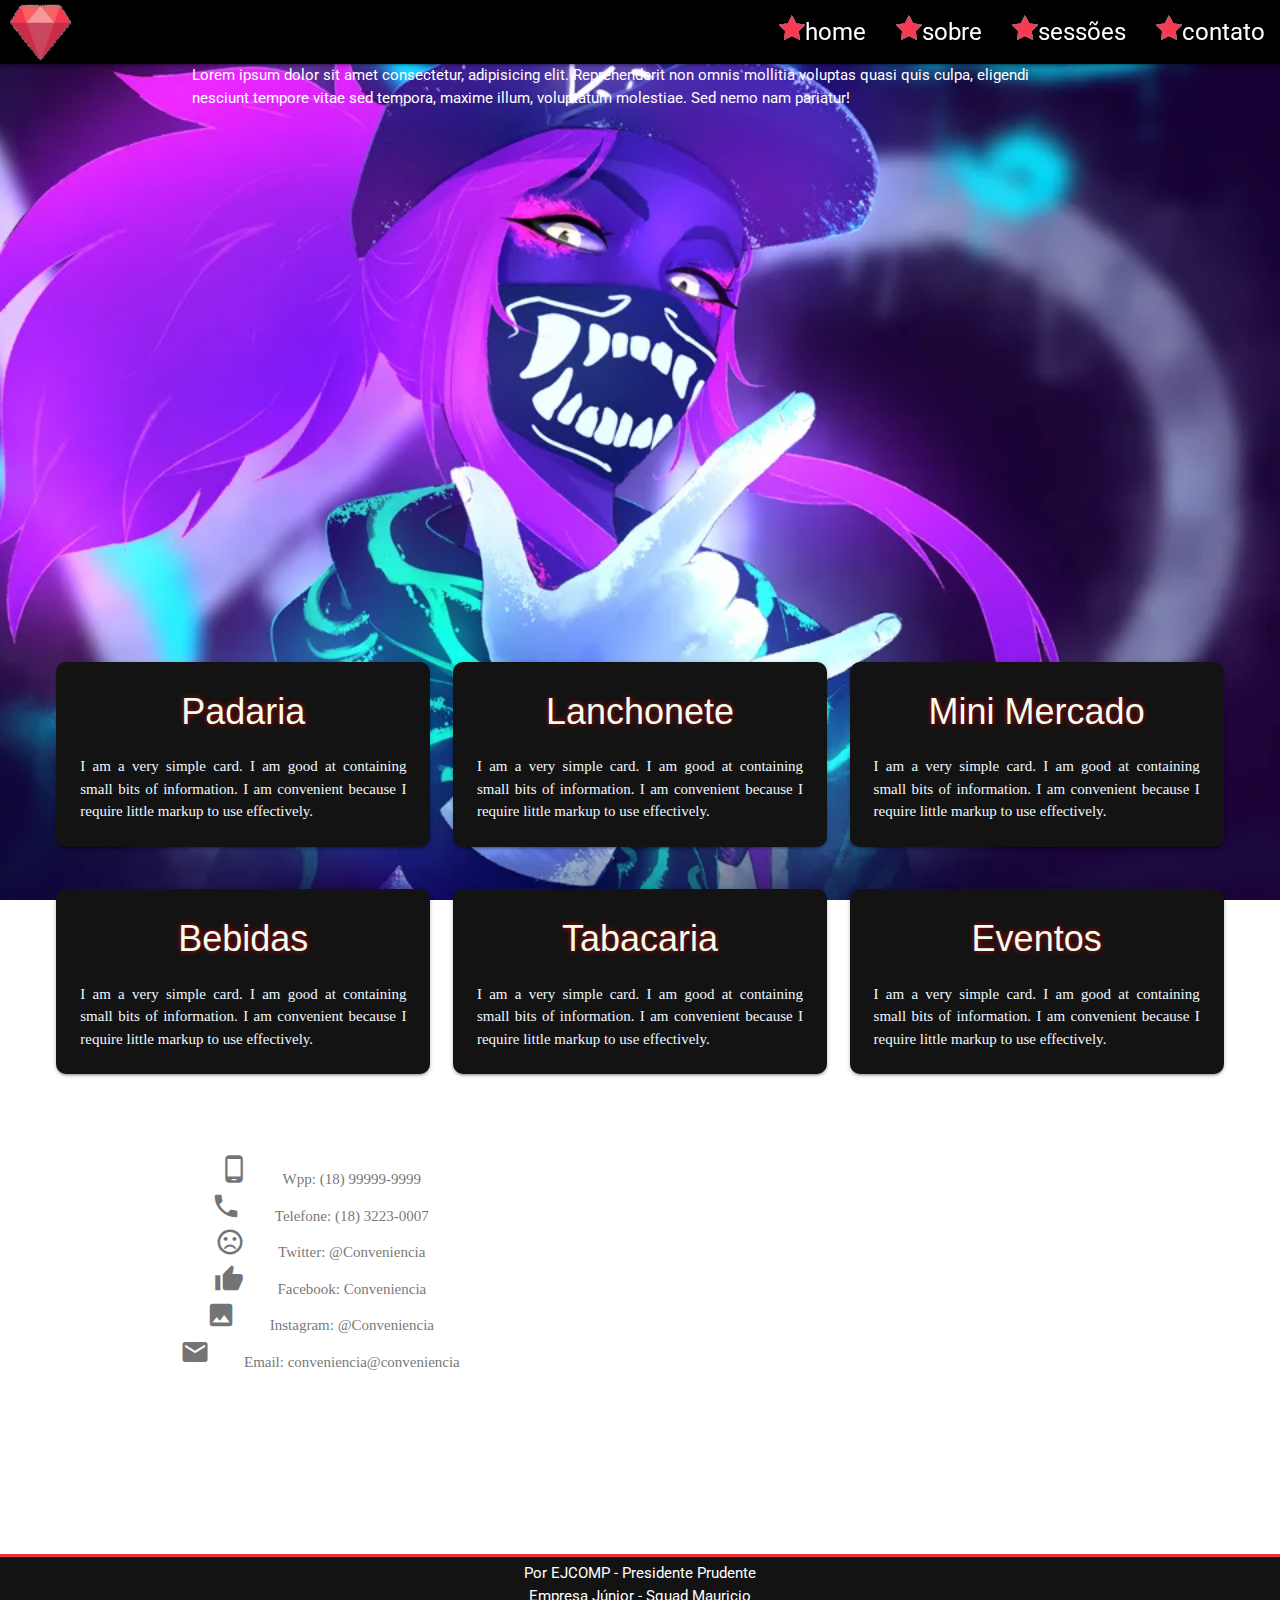
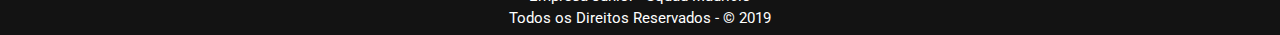
==== index.html @ 41fe494a "Unificado" ====
<!DOCTYPE html>
<html lang="pt-br">

<head>
  <script src="https://code.jquery.com/jquery-3.4.0.min.js" integrity="sha256-BJeo0qm959uMBGb65z40ejJYGSgR7REI4+CW1fNKwOg=" crossorigin="anonymous"></script>
  <link href="https://fonts.googleapis.com/css?family=Roboto" rel="stylesheet">
  <meta charset="UTF-8">
  <meta name="viewport" content="width=device-width, initial-scale=1.0">
  <meta http-equiv="X-UA-Compatible" content="ie=edge">
  <title>Projeto Conveniencia</title>
  <link rel="stylesheet" href="https://use.fontawesome.com/releases/v5.8.1/css/all.css" integrity="sha384-50oBUHEmvpQ+1lW4y57PTFmhCaXp0ML5d60M1M7uH2+nqUivzIebhndOJK28anvf" crossorigin="anonymous">
  <!-- Compiled and minified CSS -->
  <link type="text/css" rel="stylesheet" href="assets/css/materialize.min.css"  media="screen,projection"/>
  <!-- Compiled and minified JavaScript -->
  <script src="https://cdnjs.cloudflare.com/ajax/libs/materialize/1.0.0/js/materialize.min.js"></script>
  <link href="https://fonts.googleapis.com/icon?family=Material+Icons" rel="stylesheet">

  <link rel="stylesheet" href="assets/css/styles.css">
</head>
<body>
  <div class="navbar-fixed">
    <nav id="NavBar">
      <div class="nav-wrapper">
        <a href="#home" class="brand-logo"><img src="assets/img/ruby.jpeg" style="width:  80%; padding: 5px 5px 5px 10px;"></a>
        <ul class="right hide-on-med-and-down">
          <li><a href="#home"><img src="assets/img/estrela.jpeg">home</a></li>
          <li><a href="#sobre"><img src="assets/img/estrela.jpeg">sobre</a></li>
          <li><a href="#setores"><img src="assets/img/estrela.jpeg">sessões</a>
          </li>
          <li><a href="#contato"><img src="assets/img/estrela.jpeg">contato</a>
          </li>
        </ul>
      </div>
    </nav>
  </div>
    <div class="row" id="home">
        <div class="parallax">
          <!-- <img src="assets/img/ampm.jpeg"> -->


          <!-- Felipe -->
          <div class="container">
            <p style="color: white;" >Lorem ipsum dolor sit amet consectetur, adipisicing elit. Reprehenderit non omnis mollitia voluptas quasi quis culpa, eligendi nesciunt tempore vitae sed tempora, maxime illum, voluptatum molestiae. Sed nemo nam pariatur!</p>
          </div>


            <!-- Couto -->
          <section id="setores">
              <div class="row">
                  <div class="col s12 m4">
                    <div class="card">
                      <div class="card-image">
                          <i class="fas fa-bread-slice fa-5x"></i>
                      </div>
                      <div class="card-title">
                          <h5 >Padaria</h5>
                      </div>
                      <div class="card-content">
                        <p>I am a very simple card. I am good at containing small bits of information.
                        I am convenient because I require little markup to use effectively.</p>
                      </div>
                    </div>
                  </div>
                  <div class="col s12 m4">
                      <div class="card">
                        <div class="card-image">
                          <i class="fas fa-hamburger fa-5x"></i>
                        </div>
                        <div class="card-title">
                          <h5 >Lanchonete</h5>
                      </div>
                        <div class="card-content">
                          <p>I am a very simple card. I am good at containing small bits of information.
                          I am convenient because I require little markup to use effectively.</p>
                        </div>
                      </div>
                    </div>
                    <div class="col s12 m4">
                      <div class="card">
                        <div class="card-image">
                          <i class="fas fa-shopping-basket fa-5x"></i>
                        </div>
                        <div class="card-title">
                          <h5 >Mini Mercado</h5>
                      </div>
                        <div class="card-content">
                          <p>I am a very simple card. I am good at containing small bits of information.
                          I am convenient because I require little markup to use effectively.</p>
                        </div>
                      </div>
                    </div>
          
                </div>
                <div class="row">
                  <div class="col s12 m4">
                    <div class="card ">
                      <div class="card-image">
                          <i class="fas fa-wine-bottle fa-5x"></i>
                      </div>
                      <div class="card-title">
                          <h5 >Bebidas</h5>
                      </div>
                      <div class="card-content">
                        <p>I am a very simple card. I am good at containing small bits of information.
                        I am convenient because I require little markup to use effectively.</p>
                      </div>
                    </div>
                  </div>
                  <div class="col s12 m4">
                      <div class="card">
                        <div class="card-image">
                          <i class="fas fa-smoking fa-5x"></i>
                        </div>
                        <div class="card-title">
                          <h5>Tabacaria</h5>
                        </div>
                        <div class="card-content">
                          <p>I am a very simple card. I am good at containing small bits of information.
                          I am convenient because I require little markup to use effectively.</p>
                        </div>
                      </div>
                    </div>
                    <div class="col s12 m4">
                      <div class="card">
                        <div class="card-image">
                          <i class="fas fa-ticket-alt fa-5x"></i>
                        </div>
                        <div class="card-title">
                          <h5 >Eventos</h5>
                      </div>
                        <div class="card-content">
                          <p>I am a very simple card. I am good at containing small bits of information.
                          I am convenient because I require little markup to use effectively.</p>
                        </div>
                      </div>
                    </div>
          
                </div>
                        
          </section>
        


        <!-- MD -->
    <div class="page row">
        <div class="pageLeftPanel col s6">
         <div class="pageLeftPanelBG">
            <p><i class="material-icons ">phone_android</i> Wpp: (18) 99999-9999 </p>
            <p><i class="material-icons ">call</i> Telefone: (18) 3223-0007</p>
            <p><i class="material-icons ">sentiment_dissatisfied</i> Twitter: @Conveniencia </p>
            <p><i class="material-icons ">thumb_up</i> Facebook: Conveniencia </p>
            <p><i class="material-icons ">insert_photo</i> Instagram: @Conveniencia </p>
            <p><i class="material-icons ">email</i> Email: conveniencia@conveniencia </p>
         </div>
          
        </div>
         
        <div class="pageContent col s6">
            <iframe src="https://www.google.com/maps/embed?pb=!1m18!1m12!1m3!1d7392.23825653452!2d-51.413509477210994!3d-22.12143320257636!2m3!1f0!2f0!3f0!3m2!1i1024!2i768!4f13.1!3m3!1m2!1s0x9493f438cb8e3f7b%3A0xa80a71acc7947ffc!2sUnesp+-+C%C3%A2mpus+de+Presidente+Prudente+-+R.+Roberto+S%C3%ADmonsen%2C+305+-+Centro+Educacional%2C+Pres.+Prudente+-+SP%2C+19060-010!5e0!3m2!1spt-BR!2sbr!4v1557496898488!5m2!1spt-BR!2sbr"
            width="600" height="350" frameborder="0" style="border:0" allowfullscreen></iframe>
        </div>
      </div>
      




    </div><!--parallax-->
    </div><!-- home-->

    <div class="pageFooter">
        <p>Por EJCOMP - Presidente Prudente</p>
        <p>Empresa Júnior - Squad Mauricio </p>
        <p>Todos os Direitos Reservados - &#169; 2019</p>
      
      </div>

    




  <script>
    $(document).ready(function () {
      $('.parallax').parallax();
    });
  </script>

</body>

</html>
---- assets/css/styles.css ----
*{
    margin: 0px;
    padding: 0px;
}

/* Andrey */
#NavBar{
    background-color: black;
}

#NavBar li a{
    font-size: 24px;
}

#home{
    margin: 0px;
}
.fotoDentro{
    background-size: cover;
    position: relative

}

.parallax { 
    /* The image used */
    background-image: url(../img/ampm.jpeg);

    /* Set a specific height */
    height: auto; 
  
    /* Create the parallax scrolling effect */
    background-attachment: fixed;
    background-position: center;
    background-repeat: no-repeat;
    background-size: cover;
    /* -webkit-filter: grayscale(100%);
    filter: grayscale(100%);  */
     
  }



.estrela{
    width: 80%;
}

/* Couto */
#setores{
    height: 100%;
    width: 100%;
    /* background-color: #333333; */
    /* background-color: transparent; */
    padding: 3em;
    margin-top:500px; 

}

#setores .card{
    background-color: #131313 !important;
    border-radius: 10px !important;
}

#setores .card:hover{ 
    box-shadow: 1px 2px 30px 1px rgba(239,50,51,1);
}

#setores .card .card-image{
    text-align: center;
    padding: 1em;
}

#setores .card .card-image i{
    color: #EF3233;
    font-size: 9vw;
}

#setores .card .card-image i:hover{
    opacity: 0.9;
}
@media screen and (min-width: 1400px) {
    #setores .card .card-image i {
      font-size: 9em;
    }
  }

#setores .card .card-content p{
    color: aliceblue;
    font-family: 'Comfortaa', cursive;
    text-align: justify;
}

#setores .card .card-title h5{
    margin: 0px;
    font-family: 'Ubuntu', sans-serif;
    text-align: center;
    color: honeydew;
    font-size: 1.5em;   
    text-shadow: 0 0 3px #131313, 0 0 5px #FF0000;
}
@media screen and (max-width: 1200px) {
    #setores .card .card-title h5 {
      font-size: 3vw;
    }
  }
@media screen and (max-width: 600px) {
    #setores .card .card-title h5 {
        font-size: 1em;
    }
    #setores .card .card-image i {
        font-size: 6em;
    }
}

/* MD */
.page{
	display: block;
    height: 400px;	
    margin: 0px;	
}
	
/* .pageHeader{
	background-color: #FFC9FF;
	float: left;
	clear: none;
	min-height: 150px;
	width: 100%;
	box-sizing: border-box;
	padding: 10px;
	} */

.pageLeftPanel{
	/* background-color: #8B0000; */
	float: left;
	clear: none;
	min-height: 425px;
	width: 650px;
	box-sizing: border-box;
	padding: 11px; 
	}
	
	
.pageContent{
    /* background-color: #363636;  */
    
	float: left;
	clear: none;
	/* min-height: 425px;
	width: 695px; */
	box-sizing: border-box;
	padding: 11px;
	}
	



.pageFooter{
	
	background-color: #131313;
	float: left;
	clear: none;
	min-height: 50px;
	width: 100%;
	text-align: center;
	box-sizing: border-box;
	padding: 0px;
	
	}

.pageLeftPanel i{
    font-size: 2em;
    margin-right: 1em;
    display: inline;
    align-items: center;
}

.pageLeftPanel p{
    text-align: center;
    font-family: 'Comfortaa', cursive;
    opacity: 0.9 !important;
    color: #000;
}

.pageLeftPanelBG{
    margin-left: auto;
    margin-right: auto;
    background-color: white;
    opacity: 0.6;
    align-items: center;
}

    
.pageFooter {
    border-top: solid 3px #EF3233;
    margin: 0px;
    padding: 5px;
    background-color: #131313;
    }

.pageFooter p{
    color: white;
}
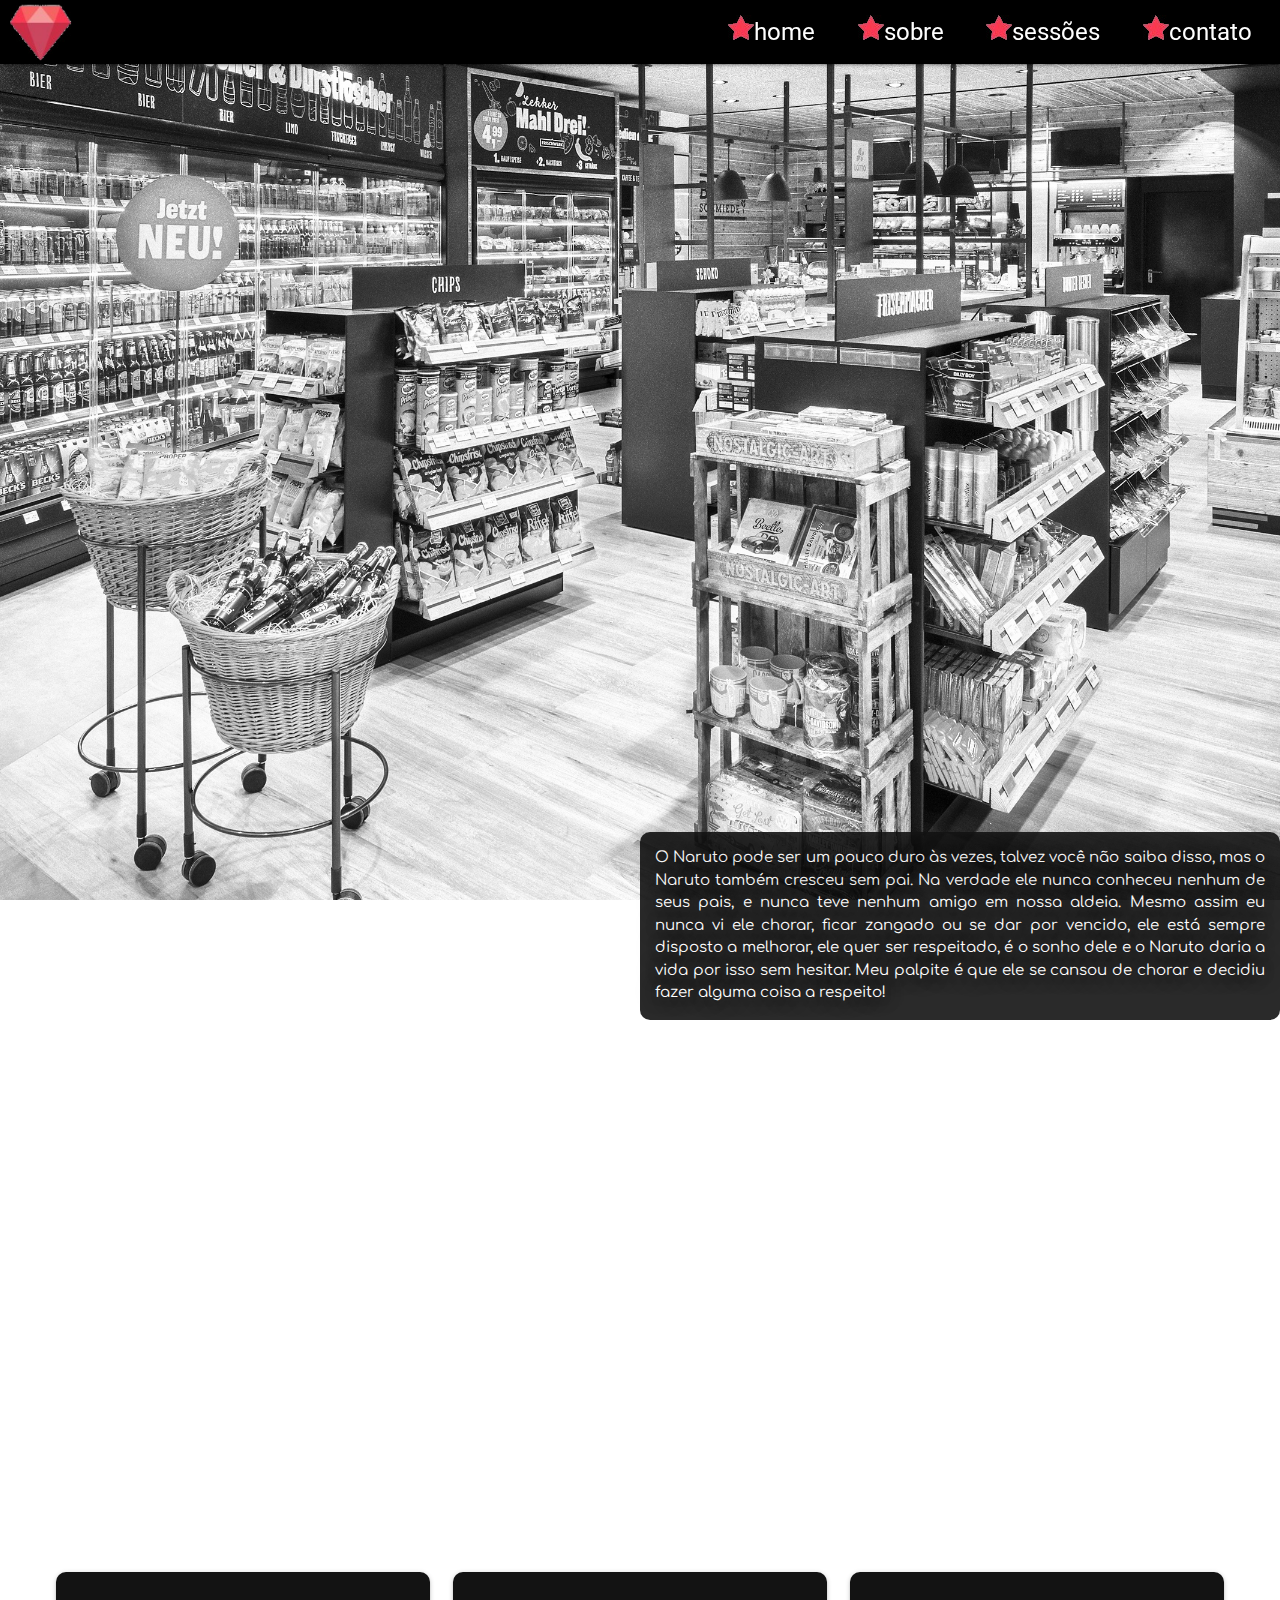
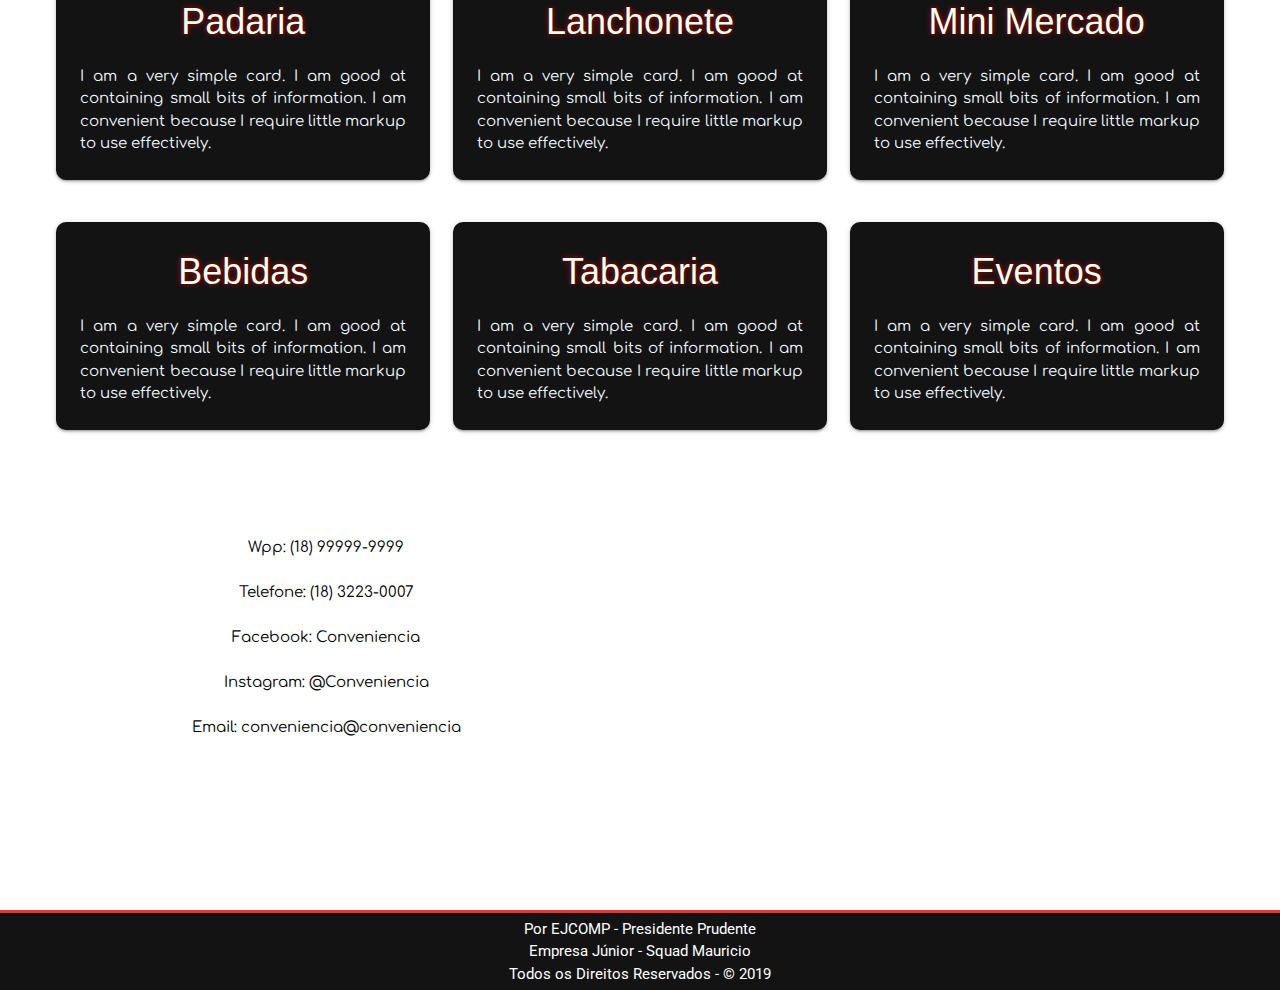
==== commit b6bf167b: "Responsive" ====
--- a/index.html
+++ b/index.html
@@ -2,29 +2,27 @@
 <html lang="pt-br">
 
 <head>
-  <script src="https://code.jquery.com/jquery-3.4.0.min.js" integrity="sha256-BJeo0qm959uMBGb65z40ejJYGSgR7REI4+CW1fNKwOg=" crossorigin="anonymous"></script>
-  <link href="https://fonts.googleapis.com/css?family=Roboto" rel="stylesheet">
   <meta charset="UTF-8">
   <meta name="viewport" content="width=device-width, initial-scale=1.0">
   <meta http-equiv="X-UA-Compatible" content="ie=edge">
+
   <title>Projeto Conveniencia</title>
+
+  <link href="https://fonts.googleapis.com/css?family=Roboto" rel="stylesheet">
+  <link href="https://fonts.googleapis.com/css?family=Comfortaa" rel="stylesheet">
   <link rel="stylesheet" href="https://use.fontawesome.com/releases/v5.8.1/css/all.css" integrity="sha384-50oBUHEmvpQ+1lW4y57PTFmhCaXp0ML5d60M1M7uH2+nqUivzIebhndOJK28anvf" crossorigin="anonymous">
-  <!-- Compiled and minified CSS -->
   <link type="text/css" rel="stylesheet" href="assets/css/materialize.min.css"  media="screen,projection"/>
-  <!-- Compiled and minified JavaScript -->
-  <script src="https://cdnjs.cloudflare.com/ajax/libs/materialize/1.0.0/js/materialize.min.js"></script>
-  <link href="https://fonts.googleapis.com/icon?family=Material+Icons" rel="stylesheet">
-
   <link rel="stylesheet" href="assets/css/styles.css">
 </head>
 <body>
+        <!-- Andrey -->
   <div class="navbar-fixed">
     <nav id="NavBar">
       <div class="nav-wrapper">
-        <a href="#home" class="brand-logo"><img src="assets/img/ruby.jpeg" style="width:  80%; padding: 5px 5px 5px 10px;"></a>
+        <a href="#home" class="brand-logo"><img src="assets/img/ruby.jpeg" style=""></a>
         <ul class="right hide-on-med-and-down">
           <li><a href="#home"><img src="assets/img/estrela.jpeg">home</a></li>
-          <li><a href="#sobre"><img src="assets/img/estrela.jpeg">sobre</a></li>
+          <li><a href="#about"><img src="assets/img/estrela.jpeg">sobre</a></li>
           <li><a href="#setores"><img src="assets/img/estrela.jpeg">sessões</a>
           </li>
           <li><a href="#contato"><img src="assets/img/estrela.jpeg">contato</a>
@@ -33,158 +31,143 @@
       </div>
     </nav>
   </div>
-    <div class="row" id="home">
-        <div class="parallax">
-          <!-- <img src="assets/img/ampm.jpeg"> -->
+  <div class="row" id="home">
+    <div class="parallax">
+      <!-- <img src="assets/img/ampm.jpeg"> -->
+
+      <!-- Felipe -->
+      <div class="container" id="sobre">
+          <div class="conteudo" id="about">
+            <p >O Naruto pode ser um pouco duro às vezes, talvez você não saiba disso, mas o Naruto também cresceu sem pai. Na verdade ele nunca conheceu nenhum de seus pais, e nunca teve nenhum amigo em nossa aldeia. Mesmo assim eu nunca vi ele chorar, ficar zangado ou se dar por vencido, ele está sempre disposto a melhorar, ele quer ser respeitado, é o sonho dele e o Naruto daria a vida por isso sem hesitar. Meu palpite é que ele se cansou de chorar e decidiu fazer alguma coisa a respeito!</p>
+          </div>          
+      </div>
 
 
-          <!-- Felipe -->
-          <div class="container">
-            <p style="color: white;" >Lorem ipsum dolor sit amet consectetur, adipisicing elit. Reprehenderit non omnis mollitia voluptas quasi quis culpa, eligendi nesciunt tempore vitae sed tempora, maxime illum, voluptatum molestiae. Sed nemo nam pariatur!</p>
-          </div>
-
-
-            <!-- Couto -->
-          <section id="setores">
-              <div class="row">
-                  <div class="col s12 m4">
-                    <div class="card">
-                      <div class="card-image">
-                          <i class="fas fa-bread-slice fa-5x"></i>
-                      </div>
-                      <div class="card-title">
-                          <h5 >Padaria</h5>
-                      </div>
-                      <div class="card-content">
-                        <p>I am a very simple card. I am good at containing small bits of information.
-                        I am convenient because I require little markup to use effectively.</p>
-                      </div>
+        <!-- Couto -->
+      <section id="setores">
+          <div class="row">
+              <div class="col s12 m4">
+                <div class="card">
+                  <div class="card-image">
+                      <i class="fas fa-bread-slice fa-5x"></i>
+                  </div>
+                  <div class="card-title">
+                      <h5 >Padaria</h5>
+                  </div>
+                  <div class="card-content">
+                    <p>I am a very simple card. I am good at containing small bits of information.
+                    I am convenient because I require little markup to use effectively.</p>
+                  </div>
+                </div>
+              </div>
+              <div class="col s12 m4">
+                  <div class="card">
+                    <div class="card-image">
+                      <i class="fas fa-hamburger fa-5x"></i>
+                    </div>
+                    <div class="card-title">
+                      <h5 >Lanchonete</h5>
+                  </div>
+                    <div class="card-content">
+                      <p>I am a very simple card. I am good at containing small bits of information.
+                      I am convenient because I require little markup to use effectively.</p>
                     </div>
                   </div>
-                  <div class="col s12 m4">
-                      <div class="card">
-                        <div class="card-image">
-                          <i class="fas fa-hamburger fa-5x"></i>
-                        </div>
-                        <div class="card-title">
-                          <h5 >Lanchonete</h5>
-                      </div>
-                        <div class="card-content">
-                          <p>I am a very simple card. I am good at containing small bits of information.
-                          I am convenient because I require little markup to use effectively.</p>
-                        </div>
-                      </div>
+                </div>
+                <div class="col s12 m4">
+                  <div class="card">
+                    <div class="card-image">
+                      <i class="fas fa-shopping-basket fa-5x"></i>
                     </div>
-                    <div class="col s12 m4">
-                      <div class="card">
-                        <div class="card-image">
-                          <i class="fas fa-shopping-basket fa-5x"></i>
-                        </div>
-                        <div class="card-title">
-                          <h5 >Mini Mercado</h5>
-                      </div>
-                        <div class="card-content">
-                          <p>I am a very simple card. I am good at containing small bits of information.
-                          I am convenient because I require little markup to use effectively.</p>
-                        </div>
-                      </div>
+                    <div class="card-title">
+                      <h5 >Mini Mercado</h5>
+                  </div>
+                    <div class="card-content">
+                      <p>I am a very simple card. I am good at containing small bits of information.
+                      I am convenient because I require little markup to use effectively.</p>
                     </div>
-          
+                  </div><!-- card -->
+                </div><!-- col -->
+      
+            </div><!-- row -->
+            <div class="row">
+              <div class="col s12 m4">
+                <div class="card ">
+                  <div class="card-image">
+                      <i class="fas fa-wine-bottle fa-5x"></i>
+                  </div>
+                  <div class="card-title">
+                      <h5 >Bebidas</h5>
+                  </div>
+                  <div class="card-content">
+                    <p>I am a very simple card. I am good at containing small bits of information.
+                    I am convenient because I require little markup to use effectively.</p>
+                  </div>
                 </div>
-                <div class="row">
-                  <div class="col s12 m4">
-                    <div class="card ">
-                      <div class="card-image">
-                          <i class="fas fa-wine-bottle fa-5x"></i>
-                      </div>
-                      <div class="card-title">
-                          <h5 >Bebidas</h5>
-                      </div>
-                      <div class="card-content">
-                        <p>I am a very simple card. I am good at containing small bits of information.
-                        I am convenient because I require little markup to use effectively.</p>
-                      </div>
+              </div>
+              <div class="col s12 m4">
+                  <div class="card">
+                    <div class="card-image">
+                      <i class="fas fa-smoking fa-5x"></i>
+                    </div>
+                    <div class="card-title">
+                      <h5>Tabacaria</h5>
+                    </div>
+                    <div class="card-content">
+                      <p>I am a very simple card. I am good at containing small bits of information.
+                      I am convenient because I require little markup to use effectively.</p>
                     </div>
                   </div>
-                  <div class="col s12 m4">
-                      <div class="card">
-                        <div class="card-image">
-                          <i class="fas fa-smoking fa-5x"></i>
-                        </div>
-                        <div class="card-title">
-                          <h5>Tabacaria</h5>
-                        </div>
-                        <div class="card-content">
-                          <p>I am a very simple card. I am good at containing small bits of information.
-                          I am convenient because I require little markup to use effectively.</p>
-                        </div>
-                      </div>
+                </div>
+                <div class="col s12 m4">
+                  <div class="card">
+                    <div class="card-image">
+                      <i class="fas fa-ticket-alt fa-5x"></i>
                     </div>
-                    <div class="col s12 m4">
-                      <div class="card">
-                        <div class="card-image">
-                          <i class="fas fa-ticket-alt fa-5x"></i>
-                        </div>
-                        <div class="card-title">
-                          <h5 >Eventos</h5>
-                      </div>
-                        <div class="card-content">
-                          <p>I am a very simple card. I am good at containing small bits of information.
-                          I am convenient because I require little markup to use effectively.</p>
-                        </div>
-                      </div>
+                    <div class="card-title">
+                      <h5 >Eventos</h5>
+                  </div>
+                    <div class="card-content">
+                      <p>I am a very simple card. I am good at containing small bits of information.
+                      I am convenient because I require little markup to use effectively.</p>
                     </div>
-          
-                </div>
-                        
-          </section>
-        
-
+                  </div><!-- card -->
+                </div><!-- col-->
+      
+            </div><!-- row -->
+                    
+      </section>
 
         <!-- MD -->
-    <div class="page row">
+      <div class="page row" id="contato">
         <div class="pageLeftPanel col s6">
          <div class="pageLeftPanelBG">
-            <p><i class="material-icons ">phone_android</i> Wpp: (18) 99999-9999 </p>
-            <p><i class="material-icons ">call</i> Telefone: (18) 3223-0007</p>
-            <p><i class="material-icons ">sentiment_dissatisfied</i> Twitter: @Conveniencia </p>
-            <p><i class="material-icons ">thumb_up</i> Facebook: Conveniencia </p>
-            <p><i class="material-icons ">insert_photo</i> Instagram: @Conveniencia </p>
-            <p><i class="material-icons ">email</i> Email: conveniencia@conveniencia </p>
+            <p><i class="fab fa-whatsapp-square"></i> Wpp: (18) 99999-9999 </p>
+            <p><i class="fas fa-phone-square"></i> Telefone: (18) 3223-0007</p>
+            <p><i class="fab fa-facebook-square"></i> Facebook: Conveniencia </p>
+            <p><i class="fab fa-instagram"></i> Instagram: @Conveniencia </p>
+            <p><i class="fas fa-envelope"></i> Email: conveniencia@conveniencia </p>
          </div>
-          
         </div>
          
         <div class="pageContent col s6">
-            <iframe src="https://www.google.com/maps/embed?pb=!1m18!1m12!1m3!1d7392.23825653452!2d-51.413509477210994!3d-22.12143320257636!2m3!1f0!2f0!3f0!3m2!1i1024!2i768!4f13.1!3m3!1m2!1s0x9493f438cb8e3f7b%3A0xa80a71acc7947ffc!2sUnesp+-+C%C3%A2mpus+de+Presidente+Prudente+-+R.+Roberto+S%C3%ADmonsen%2C+305+-+Centro+Educacional%2C+Pres.+Prudente+-+SP%2C+19060-010!5e0!3m2!1spt-BR!2sbr!4v1557496898488!5m2!1spt-BR!2sbr"
+            <div class="map-responsive">
+              <iframe src="https://www.google.com/maps/embed?pb=!1m18!1m12!1m3!1d7392.23825653452!2d-51.413509477210994!3d-22.12143320257636!2m3!1f0!2f0!3f0!3m2!1i1024!2i768!4f13.1!3m3!1m2!1s0x9493f438cb8e3f7b%3A0xa80a71acc7947ffc!2sUnesp+-+C%C3%A2mpus+de+Presidente+Prudente+-+R.+Roberto+S%C3%ADmonsen%2C+305+-+Centro+Educacional%2C+Pres.+Prudente+-+SP%2C+19060-010!5e0!3m2!1spt-BR!2sbr!4v1557496898488!5m2!1spt-BR!2sbr"
             width="600" height="350" frameborder="0" style="border:0" allowfullscreen></iframe>
+            </div>
         </div>
-      </div>
-      
-
-
-
+      </div><!-- contato -->
 
     </div><!--parallax-->
-    </div><!-- home-->
+  </div><!-- home-->
 
-    <div class="pageFooter">
-        <p>Por EJCOMP - Presidente Prudente</p>
-        <p>Empresa Júnior - Squad Mauricio </p>
-        <p>Todos os Direitos Reservados - &#169; 2019</p>
-      
-      </div>
+  <div class="pageFooter">
+    <a href="#home"><i class="fas fa-chevron-circle-up"></i></a>
+    <p>Por EJCOMP - Presidente Prudente</p>
+    <p>Empresa Júnior - Squad Mauricio </p>
+    <p>Todos os Direitos Reservados - &#169; 2019</p>
+  </div>
 
-    
-
-
-
-
-  <script>
-    $(document).ready(function () {
-      $('.parallax').parallax();
-    });
-  </script>
 
 </body>
 
--- a/assets/css/styles.css
+++ b/assets/css/styles.css
@@ -3,27 +3,28 @@
     padding: 0px;
 }
 
-/* Andrey */
+        /* Andrey */
 #NavBar{
     background-color: black;
 }
 
+#NavBar .brand-logo img{
+    width:  80%;
+    padding: 5px 5px 5px 10px;
+}
+
 #NavBar li a{
     font-size: 24px;
-}
-
-#home{
-    margin: 0px;
-}
-.fotoDentro{
-    background-size: cover;
-    position: relative
-
+    margin-right: 1vw;
+}
+#NavBar li a:hover{
+    -webkit-filter: grayscale(100%);
+    filter: grayscale(100%);
 }
 
 .parallax { 
     /* The image used */
-    background-image: url(../img/ampm.jpeg);
+    background-image: url(../img/conveniencia2.jpg);
 
     /* Set a specific height */
     height: auto; 
@@ -38,18 +39,37 @@
      
   }
 
-
-
-.estrela{
-    width: 80%;
-}
-
-/* Couto */
+#home{
+    margin:0px;
+}
+
+            /* Felipe */
+#sobre{
+    padding-top: 60vw;
+    width: 50%;
+    margin-left: 50%;
+}
+
+#sobre .conteudo{
+    background-color: #131313;
+    padding: 15px;
+    border-radius: 10px;
+    opacity: 0.9;
+}
+
+#sobre p{
+    color: white;
+    text-shadow: 0 0 10px #131313, 0 0 20px #131313;
+    font-family: 'Comfortaa', cursive;
+    text-align: justify;
+}
+
+
+            /* Couto */
 #setores{
     height: 100%;
     width: 100%;
     /* background-color: #333333; */
-    /* background-color: transparent; */
     padding: 3em;
     margin-top:500px; 
 
@@ -58,6 +78,7 @@
 #setores .card{
     background-color: #131313 !important;
     border-radius: 10px !important;
+    size: 80%;
 }
 
 #setores .card:hover{ 
@@ -75,13 +96,8 @@
 }
 
 #setores .card .card-image i:hover{
-    opacity: 0.9;
-}
-@media screen and (min-width: 1400px) {
-    #setores .card .card-image i {
-      font-size: 9em;
-    }
-  }
+    opacity: 0.7;
+}
 
 #setores .card .card-content p{
     color: aliceblue;
@@ -97,39 +113,16 @@
     font-size: 1.5em;   
     text-shadow: 0 0 3px #131313, 0 0 5px #FF0000;
 }
-@media screen and (max-width: 1200px) {
-    #setores .card .card-title h5 {
-      font-size: 3vw;
-    }
-  }
-@media screen and (max-width: 600px) {
-    #setores .card .card-title h5 {
-        font-size: 1em;
-    }
-    #setores .card .card-image i {
-        font-size: 6em;
-    }
-}
-
-/* MD */
+
+
+        /* MD */
 .page{
 	display: block;
     height: 400px;	
     margin: 0px;	
 }
-	
-/* .pageHeader{
-	background-color: #FFC9FF;
-	float: left;
-	clear: none;
-	min-height: 150px;
-	width: 100%;
-	box-sizing: border-box;
-	padding: 10px;
-	} */
 
 .pageLeftPanel{
-	/* background-color: #8B0000; */
 	float: left;
 	clear: none;
 	min-height: 425px;
@@ -138,67 +131,109 @@
 	padding: 11px; 
 	}
 	
-	
 .pageContent{
-    /* background-color: #363636;  */
-    
 	float: left;
 	clear: none;
-	/* min-height: 425px;
-	width: 695px; */
 	box-sizing: border-box;
 	padding: 11px;
-	}
-	
-
-
-
-.pageFooter{
-	
-	background-color: #131313;
-	float: left;
-	clear: none;
-	min-height: 50px;
-	width: 100%;
-	text-align: center;
-	box-sizing: border-box;
-	padding: 0px;
-	
-	}
+}
 
 .pageLeftPanel i{
     font-size: 2em;
-    margin-right: 1em;
-    display: inline;
-    align-items: center;
+    margin-right: 1vw;
 }
 
 .pageLeftPanel p{
     text-align: center;
     font-family: 'Comfortaa', cursive;
-    opacity: 0.9 !important;
-    color: #000;
+    color: black;
 }
 
 .pageLeftPanelBG{
     margin-left: auto;
     margin-right: auto;
     background-color: white;
-    opacity: 0.6;
-    align-items: center;
-}
-
-    
+    /*opacity: 0.8;*/
+    border-radius: 20px;
+    padding: 10px;
+}
+
+.map-responsive{
+    overflow:hidden;
+    padding-bottom:56.25%;
+    position:relative;
+    height:0;
+}
+
+.map-responsive iframe{
+    left:0;
+    top:0;
+    height:100%;
+    width:100%;
+    position:absolute;
+}
+
 .pageFooter {
     border-top: solid 3px #EF3233;
     margin: 0px;
     padding: 5px;
     background-color: #131313;
+    text-align: center;
     }
 
 .pageFooter p{
     color: white;
 }
 
-
-    +.pageFooter a{
+    align-items: center;
+}
+
+.pageFooter i{
+    color: #EF3233;
+}
+
+        /*responsivo*/
+
+@media screen and (min-width: 1400px) {
+    #setores .card .card-image i {
+      font-size: 9em;
+    }
+  }
+
+@media screen and (max-width: 1200px) {
+    #setores .card .card-title h5 {
+      font-size: 3vw;
+    }
+  }
+            /*Mobile*/
+@media screen and (max-width: 600px) {
+    #setores .card .card-title h5 {
+        font-size: 1em;
+    }
+    #setores .card .card-image i {
+        font-size: 6em;
+    }
+    #sobre{
+        width: 80%;
+        margin-left: auto;
+        margin-right: auto;
+    }
+    #NavBar .brand-logo img{
+        width:  60%;
+        padding: 5px 5px 5px 10px;
+    }
+    .pageLeftPanel{
+        width: 100% !important;
+    }
+
+    .pageContent{
+        width: 100% !important;
+        margin-top: 4vw;
+    }
+
+    .pageLeftPanel i{
+        margin-right: 5px;
+    }
+
+}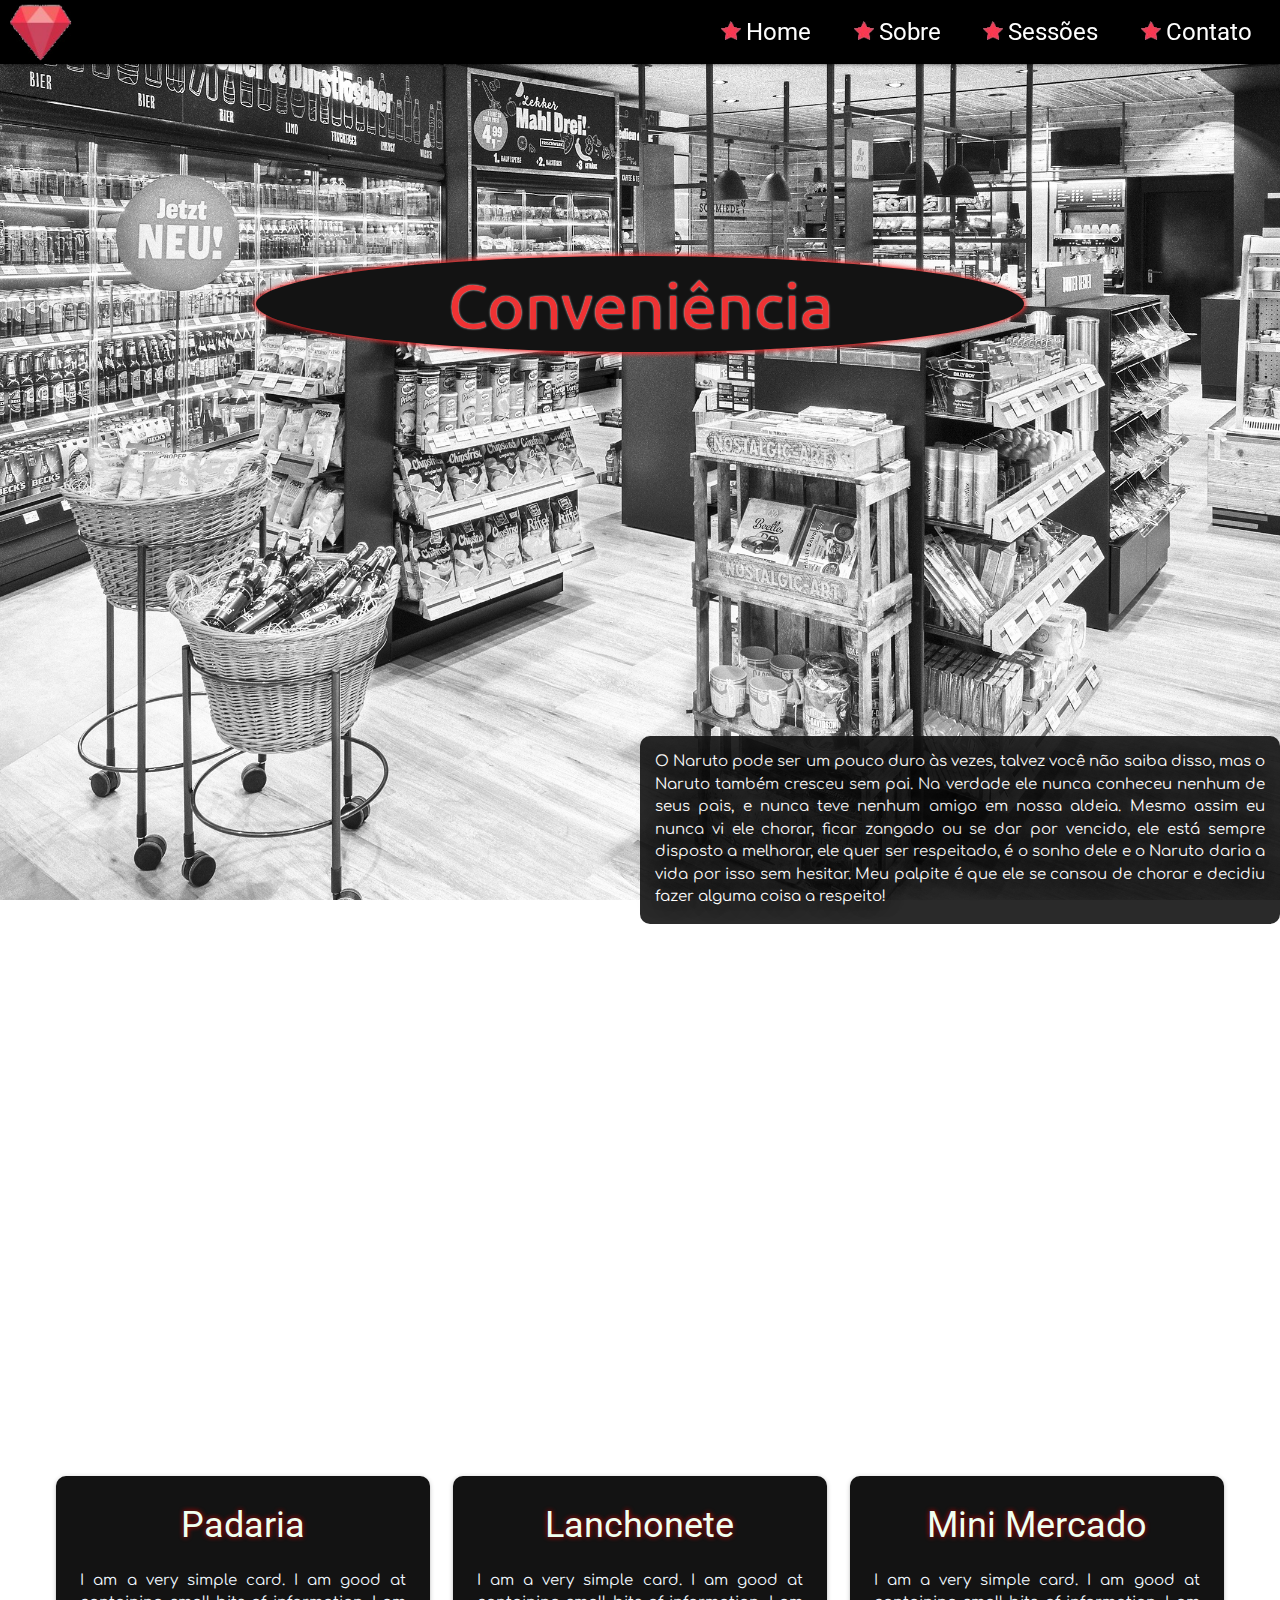
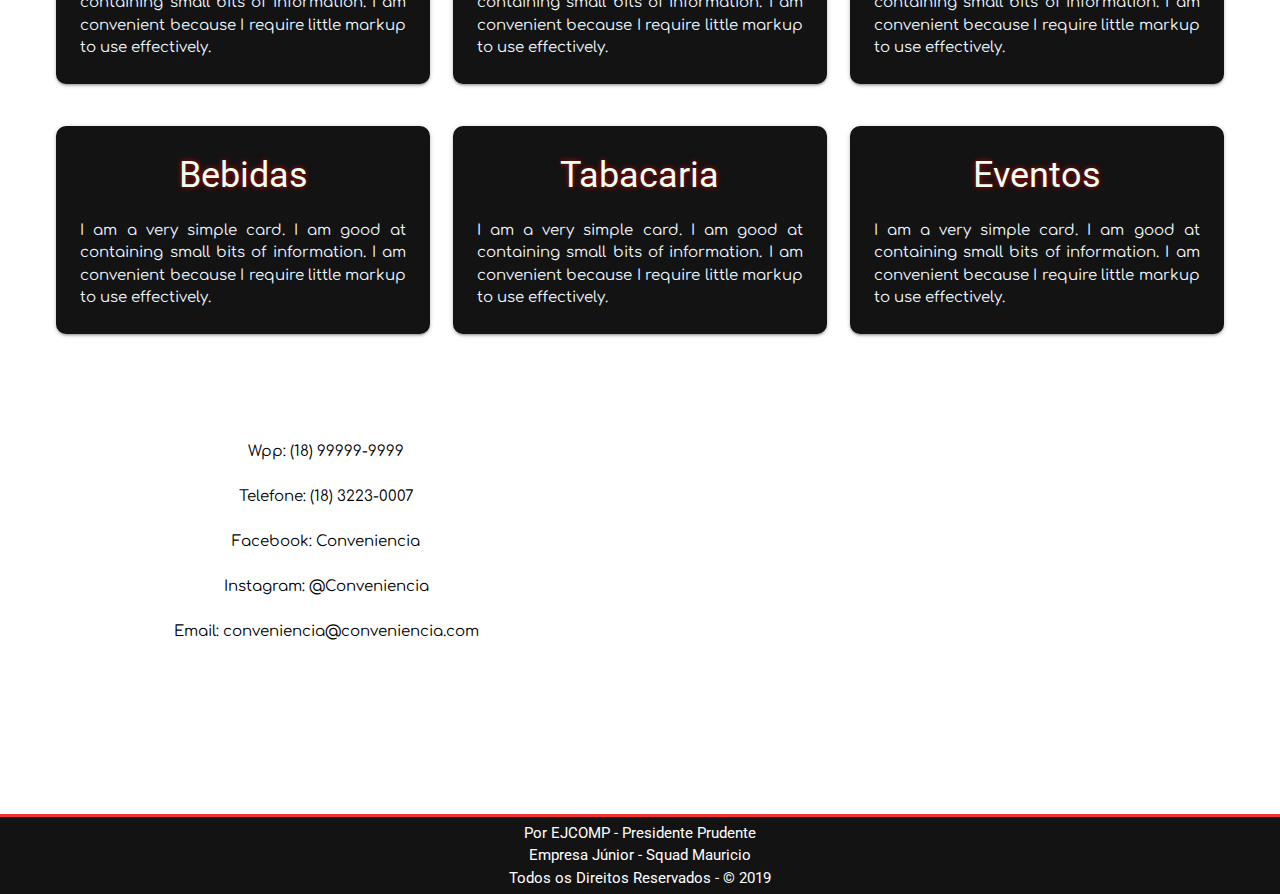
==== commit 60ab6a62: "Finalizado" ====
--- a/index.html
+++ b/index.html
@@ -10,6 +10,7 @@
 
   <link href="https://fonts.googleapis.com/css?family=Roboto" rel="stylesheet">
   <link href="https://fonts.googleapis.com/css?family=Comfortaa" rel="stylesheet">
+  <link href="https://fonts.googleapis.com/css?family=Ubuntu" rel="stylesheet">
   <link rel="stylesheet" href="https://use.fontawesome.com/releases/v5.8.1/css/all.css" integrity="sha384-50oBUHEmvpQ+1lW4y57PTFmhCaXp0ML5d60M1M7uH2+nqUivzIebhndOJK28anvf" crossorigin="anonymous">
   <link type="text/css" rel="stylesheet" href="assets/css/materialize.min.css"  media="screen,projection"/>
   <link rel="stylesheet" href="assets/css/styles.css">
@@ -21,11 +22,11 @@
       <div class="nav-wrapper">
         <a href="#home" class="brand-logo"><img src="assets/img/ruby.jpeg" style=""></a>
         <ul class="right hide-on-med-and-down">
-          <li><a href="#home"><img src="assets/img/estrela.jpeg">home</a></li>
-          <li><a href="#about"><img src="assets/img/estrela.jpeg">sobre</a></li>
-          <li><a href="#setores"><img src="assets/img/estrela.jpeg">sessões</a>
+          <li><a href="#home"><img src="assets/img/estrela.jpeg">Home</a></li>
+          <li><a href="#about"><img src="assets/img/estrela.jpeg">Sobre</a></li>
+          <li><a href="#setores"><img src="assets/img/estrela.jpeg">Sessões</a>
           </li>
-          <li><a href="#contato"><img src="assets/img/estrela.jpeg">contato</a>
+          <li><a href="#contato"><img src="assets/img/estrela.jpeg">Contato</a>
           </li>
         </ul>
       </div>
@@ -34,7 +35,10 @@
   <div class="row" id="home">
     <div class="parallax">
       <!-- <img src="assets/img/ampm.jpeg"> -->
-
+      <div class="tittle">
+        <p>Conveniência</p>
+      </div>
+      
       <!-- Felipe -->
       <div class="container" id="sobre">
           <div class="conteudo" id="about">
@@ -146,7 +150,7 @@
             <p><i class="fas fa-phone-square"></i> Telefone: (18) 3223-0007</p>
             <p><i class="fab fa-facebook-square"></i> Facebook: Conveniencia </p>
             <p><i class="fab fa-instagram"></i> Instagram: @Conveniencia </p>
-            <p><i class="fas fa-envelope"></i> Email: conveniencia@conveniencia </p>
+            <p><i class="fas fa-envelope"></i> Email: conveniencia@conveniencia.com </p>
          </div>
         </div>
          
--- a/assets/css/styles.css
+++ b/assets/css/styles.css
@@ -18,8 +18,12 @@
     margin-right: 1vw;
 }
 #NavBar li a:hover{
-    -webkit-filter: grayscale(100%);
     filter: grayscale(100%);
+}
+
+#NavBar li a img{
+    margin-right: 5px;
+    width: 20px;
 }
 
 .parallax { 
@@ -43,9 +47,31 @@
     margin:0px;
 }
 
+.tittle{
+    margin: 0px;
+    padding-top: 15vw;
+    width: 60%;
+    margin-left: auto;
+    margin-right: auto;
+    box-shadow: red;
+
+}
+
+.tittle p{
+    font-size: 5vw;
+    font-family: 'Ubuntu', sans-serif;
+    color: #EF3233;
+    text-shadow: 0 0 2px #FFFFFF;
+    text-align: center;
+    background-color: #131313;
+    border-radius: 50%;
+    box-shadow: 0px 0px 4px 2px #EF3233;
+    /*padding: 4px;*/
+}
+
             /* Felipe */
 #sobre{
-    padding-top: 60vw;
+    padding-top: 30vw;
     width: 50%;
     margin-left: 50%;
 }
@@ -107,7 +133,7 @@
 
 #setores .card .card-title h5{
     margin: 0px;
-    font-family: 'Ubuntu', sans-serif;
+    font-family: 'Roboto', sans-serif;
     text-align: center;
     color: honeydew;
     font-size: 1.5em;   
@@ -236,4 +262,13 @@
         margin-right: 5px;
     }
 
+    .tittle{
+        width: 80%;
+    }
+
+    .tittle p{
+        border-radius: 4px;
+        font-size: 35px;
+    }
+
 }